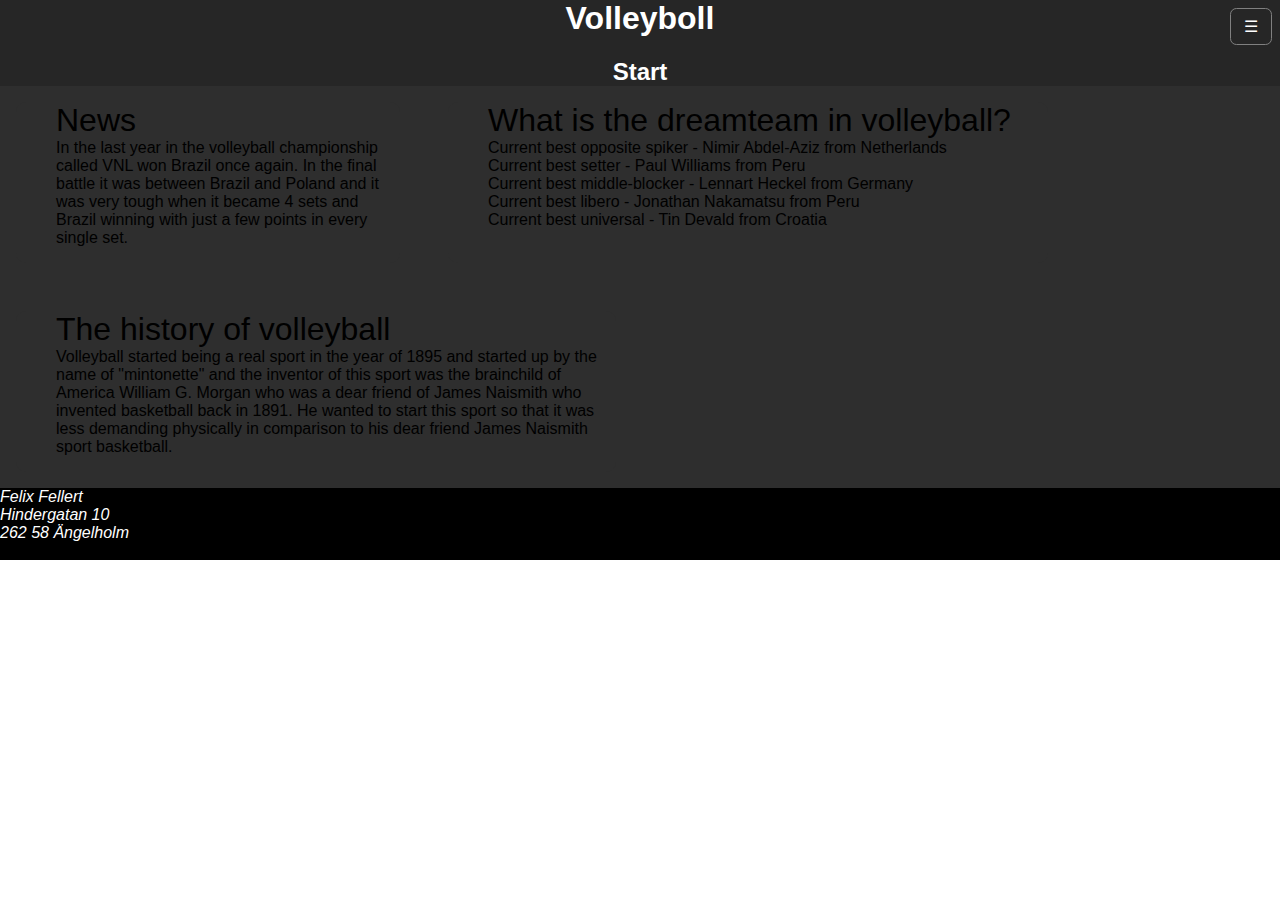
==== index.html @ adb952e2 "inital commit" ====
<!DOCTYPE html>
<html lang="sv" dir="ltr">
<head>
  <meta name="viewport" content="width=device-width, initial-scale=1">
    <meta charset="utf-8">
    <title>Min Favoritsport - Volleyboll</title>
    <link rel="stylesheet" href="Css/cssbody.css">
    <link rel="stylesheet" href="Css/cssfooter.css">
    <link rel="stylesheet" href="Css/csshead.css">
    <link rel="stylesheet" href="Css/gridSheet_gridCSS.css">
    <link rel="stylesheet" href="Css/Stylesheet.css">
  </head>
  <body>
    <div id="wrapper">
      <header>
        <hgroup>
          <section class = "col-t-2">
            <h1>Volleyboll</h1>
            <h2>Start</h2>
        </hgroup>
          <nav id= "topNav">
            <a id="topMenuButton" href="#">☰</a>
            <ul>
              <li class="mark">HEM</li>
              <li><a class="grid_item" href="html_sidor/players.html">Players</a></li>
              <li><a class="grid_item" href="html_sidor/fakta.html">Roliga fakta</a></li>
              <li><a class="grid_item" href="html_sidor/about.html">OM</a></li>
            </ul>
          </nav>
      </header>
      <main>
        <section class="col-t-3 col-d-2">
          <ul>
            <li class="mainh1">News</li>
            <li>In the last year in the volleyball championship called VNL won Brazil once again. In the final battle it was between Brazil and Poland and it was very tough when it became
              4 sets and Brazil winning with just a few points in every single set.</li>
            </ul>
          </section>
          <section class="col-t-3 col-d-3">
            <ul>
              <li class="mainh1">What is the dreamteam in volleyball?</li>
              <li>Current best opposite spiker - Nimir Abdel-Aziz from Netherlands</li>
              <li>Current best setter - Paul Williams from Peru</li>
              <li>Current best middle-blocker - Lennart Heckel from Germany</li>
              <li>Current best libero - Jonathan Nakamatsu from Peru</li>
              <li>Current best universal - Tin Devald from Croatia</li>
            </ul>
          </section>
          <section class="col-t-2 col-d-3">
            <ul>
              <li class="mainh1">The history of volleyball</li>
              <li>Volleyball started being a real sport in the year of 1895 and started up by the name of "mintonette" and the inventor of this sport was the brainchild of America William G. Morgan
                who was a dear friend of James Naismith who invented basketball back in 1891. He wanted to start this sport so that it was less demanding physically in comparison to his dear friend James Naismith sport basketball.</li>
              </ul>
            </section>
          </main>
          <footer>
            <address>
              Felix Fellert<br />
              Hindergatan 10<br />
              262 58 Ängelholm
            </address>
            <br style="clear:both;">
          </footer>
        </body>
        </html>
---- Css/cssbody.css ----
.mainh1{
  font-size: 2rem;
}
main{
  margin-top: 0;
  background-color: #2e2e2e;
}
main section{
  border-radius: 10px;
  text-decoration: none;
  display:inline-block;
  grid-column: span 6;
  margin: 1rem;
  background-color: #2e2e2e;
}
main section ul li{
  list-style-type: none;
}
---- Css/cssfooter.css ----
footer{
  background-color: black;
}
footer address{
  color:white;
  bottom: 1px;
  left: 1px;
}
footer .mark{
  color:white;
  border: solid, grey, 0.1rem;
  display: inline-block;
}
footer ul a{
  text-decoration: none;
  color:white;
}
---- Css/csshead.css ----
* {
  font-family: helvetica, sans-serif;
  margin-top: 0;
  margin-left: 0;
  margin-right: 0;
}
header{
  background-color: #262626;
}
h1,
h2 {
  text-align: center;
  color: white;
}

h2 {
  margin-bottom: 0;
}

header section nav ul .mark {
  text-align: center;
  margin-right: 3.25%;
}
header nav ul,
nav:active ul {
  display: none;
}

#topMenuButton {
  float: right;
  padding: 0.5rem 0.8rem 0.5rem 0.8rem;
  text-decoration: none;
  color: white;
  border: 0.1rem solid grey;
  border-radius: 0.4rem;
}

a:hover #topMenuButton {
  background-color: black;
  margin: 0.5rem;
}

#topNav {
  position: absolute;
  top: 0.5rem;
  right: 0.5rem;
}

#topNav ul {
  background-color: darkolivegreen;
  padding: 1rem;
}

#topNav ul li {
  display: block;
  list-style-type: none;
  color: white;
  padding: 1rem;
}

#topNav ul li.mark {
  padding: 1.5rem;
}

#topNav ul li a {
  display: block;
  color: white;
  text-decoration: none;
  list-style: square;
  padding: 0.5rem;
}

@media (min-width: 768px) {
  nav ul,
  nav:active ul {
    display: none;
  }
  nav:hover ul {
    display: inline-block;
  }
}

header nav ul li a:hover {
  background-color: black;
}

nav:hover ul {
  display: inline-block;
}

.dark{
  background-color: #262626;
}
.darkGray{
  background-color: #2e2e2e;
}
.gray{
  background-color: #404040;
}
.lightGray{
  background-color: #838383;
} 
.white{
  color:#f4f4f4;
}
.darkWhite{
  background-color:#cfcfcf;
}
---- Css/gridSheet_gridCSS.css ----
main{
  display: grid;
grid-template-columns: repeat(6,1fr);
grid-auto-rows: minmax(10rem,auto);
grid-gap: 1rem;
}
/* MOBILE */
.col-1 {grid-column: span 1;}
.col-2 {grid-column: span 2;}
.col-3 {grid-column: span 3;}
.col-4 {grid-column: span 4;}
.col-5 {grid-column: span 5;}
.col-6 {grid-column: span 6;}
.row-1{grid-row: span 1;}
.row-2{grid-row: span 2;}
.row-3{grid-row: span 3;}
.row-4{grid-row: span 4;}
.row-5{grid-row: span 5;}
.row-6{grid-row: span 6;}
/** Tablets */
@media (min-width: 768px){
     [class*='col-t-']{      /* Reset av row-span*/
    grid-row: span 1;
  }
  .col-t-1 {grid-column: span 1;}
  .col-t-2 {grid-column: span 2;}
  .col-t-3 {grid-column: span 3;}
  .col-t-4 {grid-column: span 4;}
  .col-t-5 {grid-column: span 5;}
  .col-t-6 {grid-column: span 6;}
  .row-t-2{grid-row: span 2;}
  .row-t-3{grid-row: span 3;}
  .row-t-4{grid-row: span 4;}
  .row-t-5{grid-row: span 5;}
}

/** desktop */
@media (min-width: 980px){
  [class*='col-d-']{      /* Reset av row-span*/
    grid-row: span 1;
}
.col-d-1 {grid-column: span 1;}
.col-d-2 {grid-column: span 2;}
.col-d-3 {grid-column: span 3;}
.col-d-4 {grid-column: span 4;}
.col-d-5 {grid-column: span 5;}
.col-d-6 {grid-column: span 6;}
.row-d-2{grid-row: span 2;}
.row-d-3{grid-row: span 3;}
.row-d-4{grid-row: span 4;}
.row-d-5{grid-row: span 5;}
}

/** Large desktop */
@media (min-width: 1200px){
}
---- Css/Stylesheet.css ----

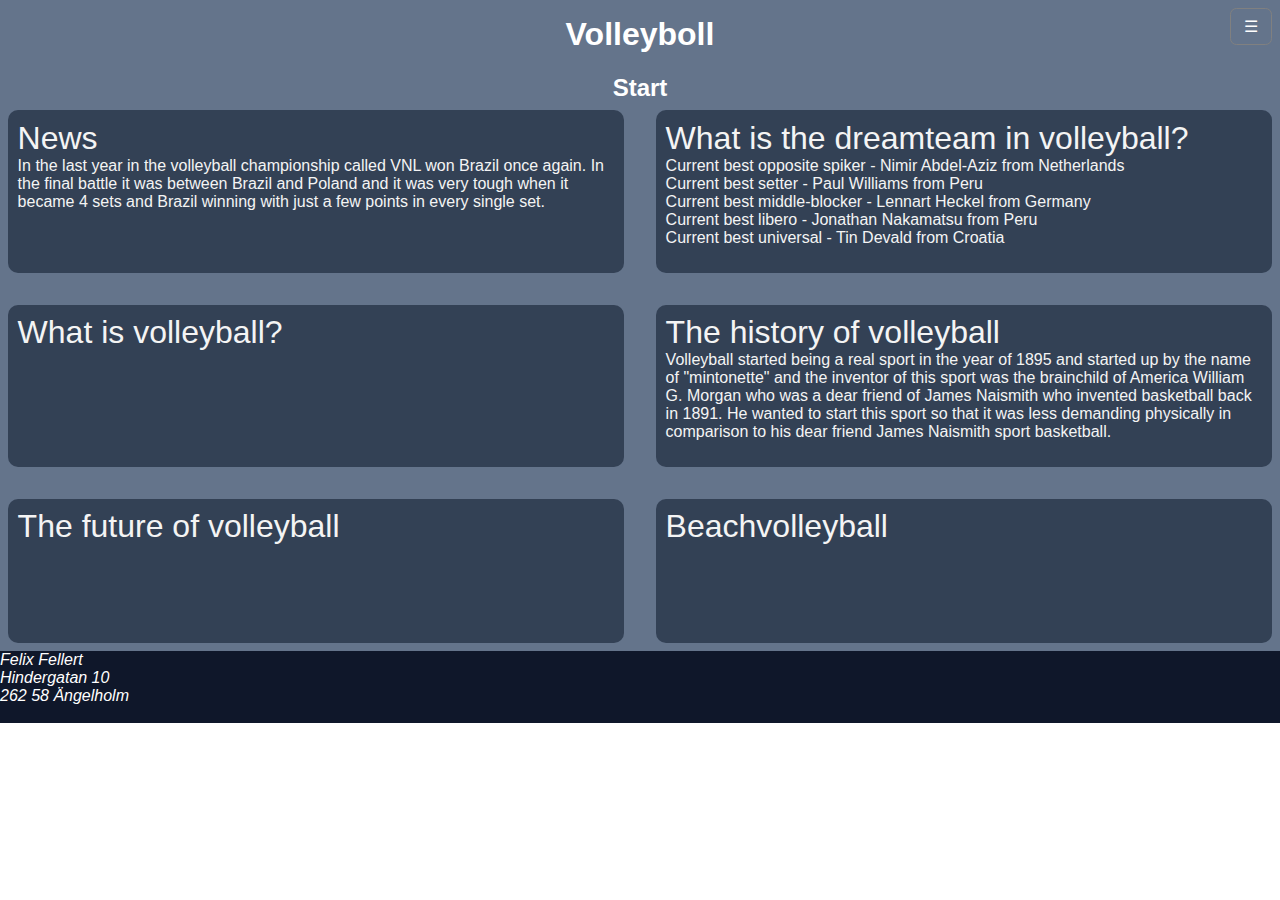
==== commit f0899177: "Added changes to the css-code." ====
--- a/index.html
+++ b/index.html
@@ -1,66 +1,93 @@
 <!DOCTYPE html>
 <html lang="sv" dir="ltr">
+
 <head>
   <meta name="viewport" content="width=device-width, initial-scale=1">
-    <meta charset="utf-8">
-    <title>Min Favoritsport - Volleyboll</title>
-    <link rel="stylesheet" href="Css/cssbody.css">
-    <link rel="stylesheet" href="Css/cssfooter.css">
-    <link rel="stylesheet" href="Css/csshead.css">
-    <link rel="stylesheet" href="Css/gridSheet_gridCSS.css">
-    <link rel="stylesheet" href="Css/Stylesheet.css">
-  </head>
-  <body>
-    <div id="wrapper">
-      <header>
-        <hgroup>
-          <section class = "col-t-2">
-            <h1>Volleyboll</h1>
-            <h2>Start</h2>
-        </hgroup>
-          <nav id= "topNav">
-            <a id="topMenuButton" href="#">☰</a>
-            <ul>
-              <li class="mark">HEM</li>
-              <li><a class="grid_item" href="html_sidor/players.html">Players</a></li>
-              <li><a class="grid_item" href="html_sidor/fakta.html">Roliga fakta</a></li>
-              <li><a class="grid_item" href="html_sidor/about.html">OM</a></li>
-            </ul>
-          </nav>
-      </header>
-      <main>
-        <section class="col-t-3 col-d-2">
+  <meta charset="utf-8">
+  <title>Min Favoritsport - Volleyboll</title>
+  <link rel="stylesheet" href="Css/cssbody.css">
+  <link rel="stylesheet" href="Css/cssfooter.css">
+  <link rel="stylesheet" href="Css/csshead.css">
+  <link rel="stylesheet" href="Css/gridSheet_gridCSS.css">
+  <link rel="stylesheet" href="Css/Stylesheet.css">
+</head>
+
+<body>
+  <div id="wrapper">
+    <header>
+      <hgroup>
+        <section class="col-t-2 col-d-3">
+          <h1>Volleyboll</h1>
+          <h2>Start</h2>
+        </section>
+      </hgroup>
+      <nav id="topNav">
+        <a id="topMenuButton" href="#">☰</a>
+        <ul>
+          <li class="mark">HEM</li>
+          <li><a class="grid_item" href="html_sidor/players.html">Players</a></li>
+          <li><a class="grid_item" href="html_sidor/fakta.html">Fun Facts</a></li>
+          <li><a class="grid_item" href="html_sidor/about.html">About me</a></li>
+        </ul>
+      </nav>
+    </header>
+    <main>
+        <section class="col-t-2 col-d-3">
           <ul>
             <li class="mainh1">News</li>
-            <li>In the last year in the volleyball championship called VNL won Brazil once again. In the final battle it was between Brazil and Poland and it was very tough when it became
+            <li>In the last year in the volleyball championship called VNL won Brazil once again. In the final battle
+              it was between Brazil and Poland and it was very tough when it became
               4 sets and Brazil winning with just a few points in every single set.</li>
+          </ul>
+        </section>
+        <section class="col-t-3 col-d-3">
+          <ul>
+            <li class="mainh1">What is the dreamteam in volleyball?</li>
+            <li>Current best opposite spiker - Nimir Abdel-Aziz from Netherlands</li>
+            <li>Current best setter - Paul Williams from Peru</li>
+            <li>Current best middle-blocker - Lennart Heckel from Germany</li>
+            <li>Current best libero - Jonathan Nakamatsu from Peru</li>
+            <li>Current best universal - Tin Devald from Croatia</li>
+          </ul>
+        </section>
+        <section class="col-t-3 col-d-3">
+          <ul>
+            <li class="mainh1">What is volleyball?</li>
+            <li></li>
+          </ul>
+        </section>
+          <section class="col-t-3 col-d-3">
+            <ul>
+              <li class="mainh1">The history of volleyball</li>
+              <li>Volleyball started being a real sport in the year of 1895 and started up by the name of "mintonette" and
+                the inventor of this sport was the brainchild of America William G. Morgan
+                who was a dear friend of James Naismith who invented basketball back in 1891. He wanted to start this
+                sport
+                so that it was less demanding physically in comparison to his dear friend James Naismith sport basketball.</li>
             </ul>
           </section>
           <section class="col-t-3 col-d-3">
             <ul>
-              <li class="mainh1">What is the dreamteam in volleyball?</li>
-              <li>Current best opposite spiker - Nimir Abdel-Aziz from Netherlands</li>
-              <li>Current best setter - Paul Williams from Peru</li>
-              <li>Current best middle-blocker - Lennart Heckel from Germany</li>
-              <li>Current best libero - Jonathan Nakamatsu from Peru</li>
-              <li>Current best universal - Tin Devald from Croatia</li>
+              <li class="mainh1">The future of volleyball</li>
+              <li></li>
             </ul>
           </section>
-          <section class="col-t-2 col-d-3">
+          <section class="col-t-3 col-d-3">
             <ul>
-              <li class="mainh1">The history of volleyball</li>
-              <li>Volleyball started being a real sport in the year of 1895 and started up by the name of "mintonette" and the inventor of this sport was the brainchild of America William G. Morgan
-                who was a dear friend of James Naismith who invented basketball back in 1891. He wanted to start this sport so that it was less demanding physically in comparison to his dear friend James Naismith sport basketball.</li>
-              </ul>
-            </section>
-          </main>
-          <footer>
-            <address>
-              Felix Fellert<br />
-              Hindergatan 10<br />
-              262 58 Ängelholm
-            </address>
-            <br style="clear:both;">
-          </footer>
-        </body>
-        </html>
+              <li class="mainh1">Beachvolleyball</li>
+              <li></li>
+            </ul>
+          </section>
+          
+    </main>
+    <footer>
+      <address>
+        Felix Fellert<br />
+        Hindergatan 10<br />
+        262 58 Ängelholm
+      </address>
+      <br style="clear:both;">
+    </footer>
+</body>
+
+</html>--- a/Css/cssbody.css
+++ b/Css/cssbody.css
@@ -1,19 +1,29 @@
+body{
+  margin-bottom: 0;
+}
 .mainh1{
   font-size: 2rem;
 }
 main{
   margin-top: 0;
-  background-color: #2e2e2e;
+  background-color: #64748b;
 }
 main section{
   border-radius: 10px;
   text-decoration: none;
   display:inline-block;
   grid-column: span 6;
-  margin: 1rem;
-  background-color: #2e2e2e;
+  margin: 0.5rem;
+  padding: 0.5rem;
+  background-color: #334155;
+}
+main section ul{
+  padding: 0.1rem;
 }
 main section ul li{
   list-style-type: none;
+  color: #f4f4f4;
 }
-
+.main section{
+  margin-top: 2rem;
+}--- a/Css/cssfooter.css
+++ b/Css/cssfooter.css
@@ -1,5 +1,5 @@
 footer{
-  background-color: black;
+  background-color: #0f172a;
 }
 footer address{
   color:white;
--- a/Css/csshead.css
+++ b/Css/csshead.css
@@ -1,11 +1,11 @@
 * {
   font-family: helvetica, sans-serif;
-  margin-top: 0;
   margin-left: 0;
   margin-right: 0;
+  margin-top: 0;
 }
 header{
-  background-color: #262626;
+  background-color: #64748b;
 }
 h1,
 h2 {
@@ -20,6 +20,9 @@
 header section nav ul .mark {
   text-align: center;
   margin-right: 3.25%;
+}
+header hgroup h1{
+  padding-top: 1rem;
 }
 header nav ul,
 nav:active ul {
@@ -36,7 +39,8 @@
 }
 
 a:hover #topMenuButton {
-  background-color: black;
+  background-color: #94a3b8;
+  transition: 0.5s;
   margin: 0.5rem;
 }
 
@@ -47,7 +51,7 @@
 }
 
 #topNav ul {
-  background-color: darkolivegreen;
+  background-color: #0f172a;
   padding: 1rem;
 }
 
@@ -64,7 +68,7 @@
 
 #topNav ul li a {
   display: block;
-  color: white;
+  color: #fafafa;
   text-decoration: none;
   list-style: square;
   padding: 0.5rem;
@@ -81,28 +85,10 @@
 }
 
 header nav ul li a:hover {
-  background-color: black;
+  background-color: #0f172a;
 }
 
 nav:hover ul {
   display: inline-block;
 }
 
-.dark{
-  background-color: #262626;
-}
-.darkGray{
-  background-color: #2e2e2e;
-}
-.gray{
-  background-color: #404040;
-}
-.lightGray{
-  background-color: #838383;
-} 
-.white{
-  color:#f4f4f4;
-}
-.darkWhite{
-  background-color:#cfcfcf;
-}
